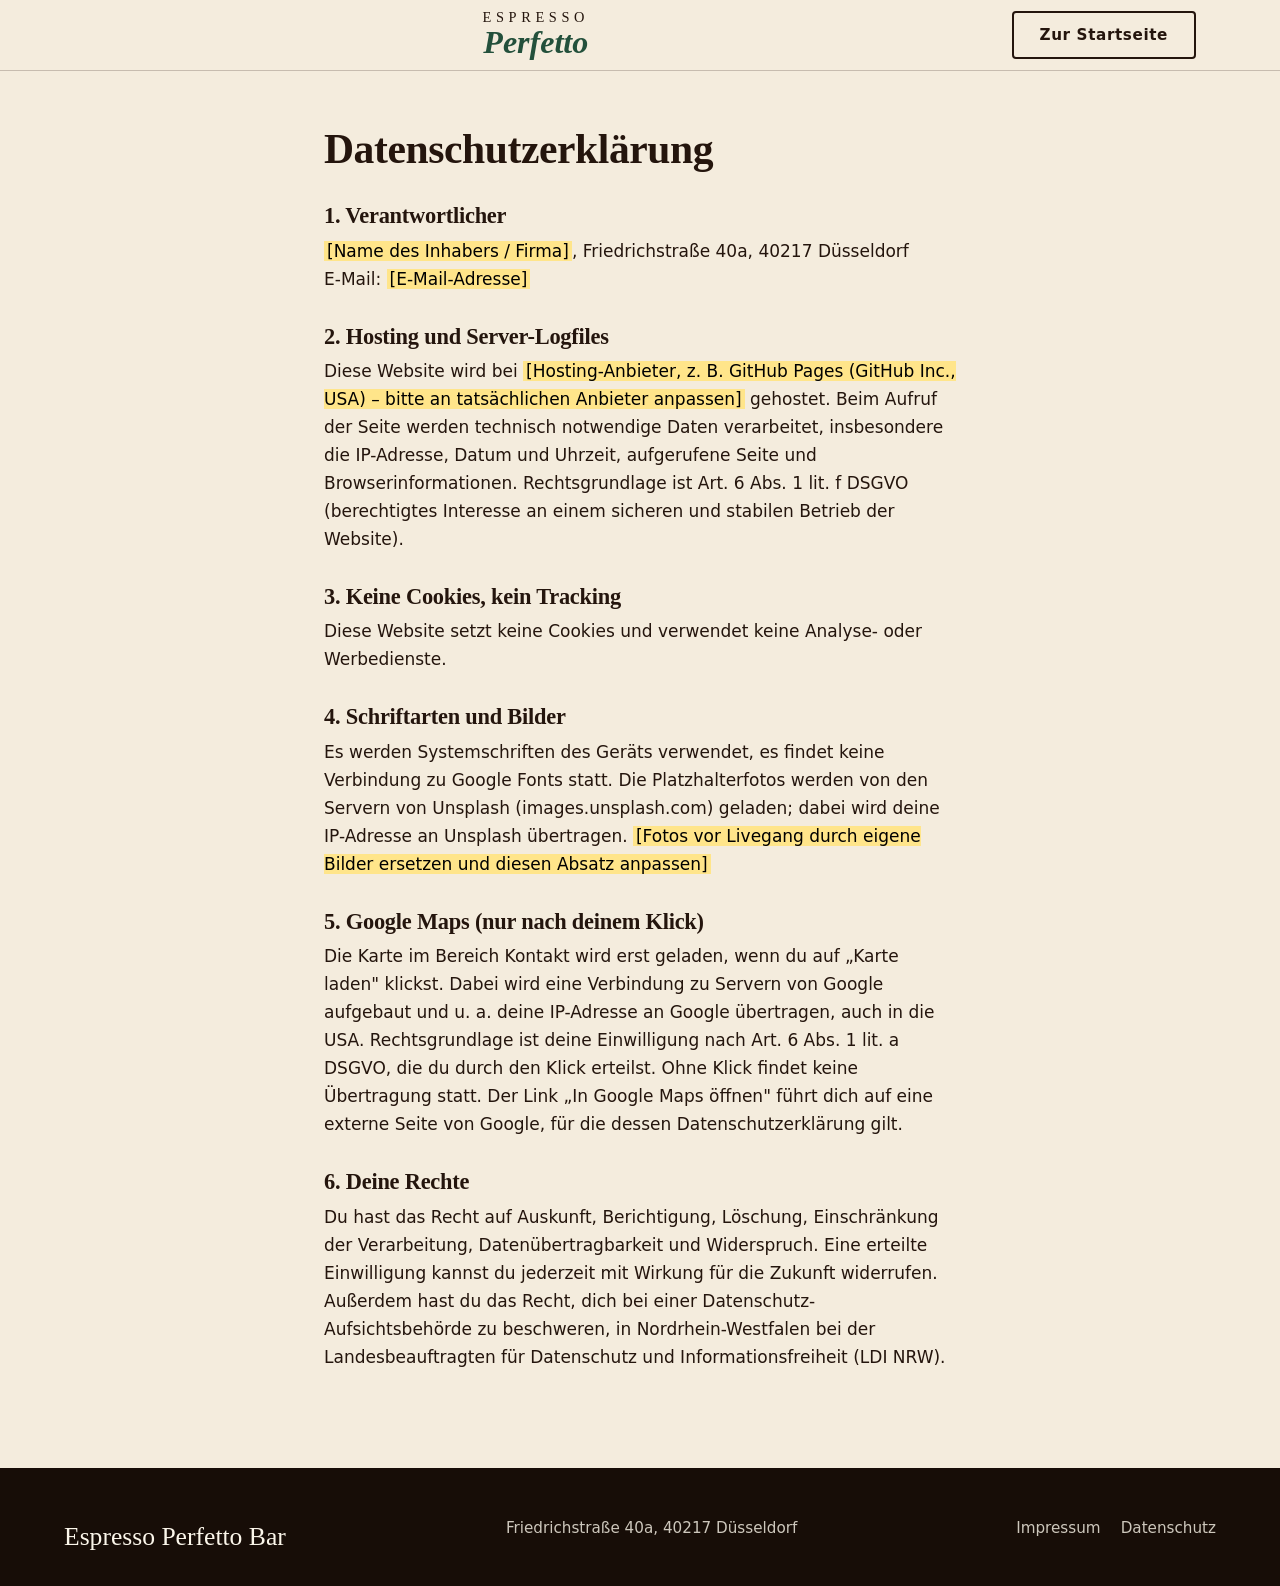
==== datenschutz.html @ a8a863ef "Cache-Busting für CSS und JS Co-Authored-By: Claude Sonnet 5.5 <noreply@anthropic.com> Claude-Sessio" ====
<!DOCTYPE html>
<html lang="de">
<head>
  <meta charset="utf-8">
  <meta name="viewport" content="width=device-width, initial-scale=1.0">
  <title>Datenschutz – Espresso Perfetto Bar</title>
  <meta name="robots" content="noindex">
  <link rel="stylesheet" href="style.css?v=2">
</head>
<body class="legal-page">
  <header class="nav nav--simple"><div class="nav__bar"><a class="logo" href="index.html"><span>Espresso</span><b>Perfetto</b></a><a class="btn btn--line" href="index.html">Zur Startseite</a></div></header>
  <main class="legal">
    <!-- ACHTUNG: Vorlage für eine statische Seite ohne Cookies/Tracking. Platzhalter in <mark> ausfüllen und vor Livegang rechtlich prüfen lassen (z. B. Generator von eRecht24 oder Anwalt). -->
    <h1>Datenschutzerklärung</h1>
    <h2>1. Verantwortlicher</h2>
    <p><mark>[Name des Inhabers / Firma]</mark>, Friedrichstraße 40a, 40217 Düsseldorf<br>
    E-Mail: <mark>[E-Mail-Adresse]</mark></p>
    <h2>2. Hosting und Server-Logfiles</h2>
    <p>Diese Website wird bei <mark>[Hosting-Anbieter, z. B. GitHub Pages (GitHub Inc., USA) – bitte an tatsächlichen Anbieter anpassen]</mark> gehostet. Beim Aufruf der Seite werden technisch notwendige Daten verarbeitet, insbesondere die IP-Adresse, Datum und Uhrzeit, aufgerufene Seite und Browserinformationen. Rechtsgrundlage ist Art. 6 Abs. 1 lit. f DSGVO (berechtigtes Interesse an einem sicheren und stabilen Betrieb der Website).</p>
    <h2>3. Keine Cookies, kein Tracking</h2>
    <p>Diese Website setzt keine Cookies und verwendet keine Analyse- oder Werbedienste.</p>
    <h2>4. Schriftarten und Bilder</h2>
    <p>Es werden Systemschriften des Geräts verwendet, es findet keine Verbindung zu Google Fonts statt. Die Platzhalterfotos werden von den Servern von Unsplash (images.unsplash.com) geladen; dabei wird deine IP-Adresse an Unsplash übertragen. <mark>[Fotos vor Livegang durch eigene Bilder ersetzen und diesen Absatz anpassen]</mark></p>
    <h2>5. Google Maps (nur nach deinem Klick)</h2>
    <p>Die Karte im Bereich Kontakt wird erst geladen, wenn du auf „Karte laden" klickst. Dabei wird eine Verbindung zu Servern von Google aufgebaut und u. a. deine IP-Adresse an Google übertragen, auch in die USA. Rechtsgrundlage ist deine Einwilligung nach Art. 6 Abs. 1 lit. a DSGVO, die du durch den Klick erteilst. Ohne Klick findet keine Übertragung statt. Der Link „In Google Maps öffnen" führt dich auf eine externe Seite von Google, für die dessen Datenschutzerklärung gilt.</p>
    <h2>6. Deine Rechte</h2>
    <p>Du hast das Recht auf Auskunft, Berichtigung, Löschung, Einschränkung der Verarbeitung, Datenübertragbarkeit und Widerspruch. Eine erteilte Einwilligung kannst du jederzeit mit Wirkung für die Zukunft widerrufen. Außerdem hast du das Recht, dich bei einer Datenschutz-Aufsichtsbehörde zu beschweren, in Nordrhein-Westfalen bei der Landesbeauftragten für Datenschutz und Informationsfreiheit (LDI NRW).</p>
  </main>
  <footer class="footer"><div class="footer__in"><p class="footer__logo">Espresso Perfetto Bar</p><p>Friedrichstraße 40a, 40217 Düsseldorf</p><nav aria-label="Rechtliches"><a href="impressum.html">Impressum</a><a href="datenschutz.html">Datenschutz</a></nav></div></footer>
</body>
</html>
---- style.css ----
/* Espresso Perfetto Bar – Editorial-Stil: Papier, Serifen, Italien-Dreiklang */
:root {
  --paper: #f4ecdd;
  --paper-2: #eadcc2;
  --ink: #24150d;
  --ink-soft: #5a4636;
  --green: #23503b;
  --red: #c23b22;
  --cream: #fbf6ea;
  --line: rgba(36, 21, 13, .22);
  --serif: "Iowan Old Style", "Palatino Linotype", Palatino, "Book Antiqua", Georgia, serif;
  --sans: "Avenir Next", "Segoe UI", system-ui, -apple-system, Roboto, sans-serif;
  --gut: clamp(20px, 5vw, 72px);
  --max: 1240px;
}
*, *::before, *::after { box-sizing: border-box; }
html { scroll-behavior: smooth; scroll-padding-top: 96px; }
body { margin: 0; background: var(--paper); color: var(--ink); font-family: var(--sans); font-size: 1.0625rem; line-height: 1.65; -webkit-font-smoothing: antialiased; }
img { display: block; max-width: 100%; height: auto; }
a { color: inherit; }
h1, h2, h3 { font-family: var(--serif); font-weight: 600; line-height: 1.08; margin: 0; letter-spacing: -.01em; }
p { margin: 0 0 1em; }
ul { margin: 0; padding: 0; list-style: none; }
:focus-visible { outline: 3px solid var(--red); outline-offset: 3px; }
.skip { position: absolute; left: -999px; top: 0; background: var(--ink); color: #fff; padding: 10px 16px; z-index: 100; }
.skip:focus { left: 0; }

.probe { background: var(--ink); color: var(--paper); font-size: .8rem; padding: 6px var(--gut); }
.flag { display: flex; height: 6px; }
.flag i { flex: 1; background: var(--green); }
.flag i:nth-child(2) { background: var(--cream); }
.flag i:nth-child(3) { background: var(--red); }

.kicker { font-family: var(--sans); font-size: .78rem; letter-spacing: .2em; text-transform: uppercase; font-weight: 700; color: var(--red); margin: 0 0 18px; }

/* Navigation: Logo in der Mitte */
.nav { position: sticky; top: 0; z-index: 50; background: var(--paper); border-bottom: 1px solid var(--line); }
.nav__bar { max-width: var(--max); margin: 0 auto; padding: 10px var(--gut); display: grid; grid-template-columns: 1fr auto 1fr; align-items: center; gap: 24px; }
.nav__side { display: flex; gap: 28px; font-size: .95rem; font-weight: 600; }
.nav__side--r { justify-content: flex-end; }
.nav__side a { text-decoration: none; padding: 6px 0; border-bottom: 2px solid transparent; }
.nav__side a:hover { border-color: var(--red); }
.logo { text-decoration: none; display: grid; justify-items: center; line-height: 1; font-family: var(--serif); }
.logo span { font-size: .9rem; letter-spacing: .32em; text-transform: uppercase; }
.logo b { font-size: 2rem; font-style: italic; font-weight: 600; color: var(--green); margin: 2px 0; }
.logo small { font-family: var(--sans); font-size: .62rem; letter-spacing: .3em; text-transform: uppercase; color: var(--ink-soft); }
.nav__toggle { display: none; background: none; border: 0; width: 44px; height: 44px; padding: 0; justify-self: end; cursor: pointer; }
.nav__toggle span { display: block; width: 24px; height: 2px; background: var(--ink); margin: 6px auto; transition: transform .25s; }
.nav__toggle[aria-expanded="true"] span:first-child { transform: translateY(4px) rotate(45deg); }
.nav__toggle[aria-expanded="true"] span:last-child { transform: translateY(-4px) rotate(-45deg); }
.drawer { display: none; }

/* Hero: geteilt */
.hero { display: grid; grid-template-columns: 1.05fr 1fr; min-height: min(86vh, 820px); }
.hero__copy { padding: clamp(40px, 7vw, 96px) var(--gut); align-self: center; max-width: 720px; justify-self: end; }
.hero h1 { font-size: clamp(3.2rem, 8vw, 6.6rem); margin-bottom: 28px; }
.hero h1 em { color: var(--red); font-weight: 500; }
.hero__lead { font-size: 1.2rem; max-width: 34em; color: var(--ink-soft); }
.hero__row { display: flex; flex-wrap: wrap; gap: 14px 28px; align-items: center; margin: 28px 0; }
.rating { margin: 0; font-size: .95rem; color: var(--ink-soft); }
.rating b { font-family: var(--serif); font-size: 1.5rem; color: var(--ink); margin-right: 4px; }
.hero__cta { display: flex; flex-wrap: wrap; gap: 12px; }
.hero__photo { margin: 0; position: relative; background: var(--ink); min-height: 420px; }
.hero__photo img { position: absolute; inset: 0; width: 100%; height: 100%; object-fit: cover; }
.hero__photo::after { content: ""; position: absolute; inset: 18px; border: 1px solid rgba(251, 246, 234, .55); pointer-events: none; }
.hero__photo figcaption { position: absolute; left: 34px; bottom: 30px; z-index: 1; color: var(--cream); font-family: var(--serif); font-style: italic; font-size: 1.05rem; text-shadow: 0 1px 8px rgba(0, 0, 0, .6); }

.status { display: inline-flex; align-items: center; gap: 10px; padding: 8px 16px; border: 1px solid var(--line); border-radius: 999px; font-size: .9rem; font-weight: 600; background: var(--cream); }
.status__dot { width: 10px; height: 10px; border-radius: 50%; background: #999; flex: none; }
.status.is-open .status__dot { background: #2f9e5f; box-shadow: 0 0 0 4px rgba(47, 158, 95, .22); }
.status.is-closed .status__dot { background: var(--red); }
.status--dark { background: transparent; border-color: rgba(251, 246, 234, .35); color: var(--cream); }

.btn { display: inline-flex; align-items: center; justify-content: center; min-height: 48px; padding: 0 26px; border-radius: 4px; font: 700 .95rem var(--sans); letter-spacing: .04em; text-decoration: none; border: 2px solid transparent; cursor: pointer; transition: transform .15s, background .2s, color .2s; }
.btn:hover { transform: translateY(-2px); }
.btn--solid { background: var(--green); color: var(--cream); }
.btn--solid:hover { background: var(--ink); }
.btn--line { border-color: var(--ink); color: var(--ink); }
.btn--line:hover { background: var(--ink); color: var(--cream); }
.btn--line-light { border-color: rgba(251, 246, 234, .6); color: var(--cream); }
.btn--paper { background: var(--cream); color: var(--ink); }
.btn--paper:hover { background: #fff; }

/* Laufband */
.ticker { background: var(--red); color: var(--cream); overflow: hidden; border-block: 3px solid var(--ink); }
.ticker__track { display: flex; width: max-content; animation: tick 40s linear infinite; }
.ticker span { font-family: var(--serif); font-style: italic; font-size: 1.4rem; padding: 12px 0; white-space: nowrap; }
.ticker span::after { content: "✦"; font-style: normal; margin: 0 28px; opacity: .7; }
@keyframes tick { to { transform: translateX(-50%); } }

/* Die Bar */
.about { display: grid; grid-template-columns: 1fr 1fr; gap: clamp(32px, 6vw, 96px); max-width: var(--max); margin: 0 auto; padding: clamp(64px, 10vw, 140px) var(--gut); align-items: center; }
.about h2 { font-size: clamp(2.2rem, 4.4vw, 3.6rem); margin-bottom: 28px; }
.dropcap::first-letter { font-family: var(--serif); float: left; font-size: 4.6rem; line-height: .8; padding: 8px 12px 0 0; color: var(--green); font-weight: 600; }
.facts { display: flex; flex-wrap: wrap; gap: 12px 32px; margin-top: 32px; padding-top: 22px; border-top: 1px solid var(--line); font-size: .9rem; color: var(--ink-soft); }
.facts b { font-family: var(--serif); font-size: 1.5rem; color: var(--ink); display: block; line-height: 1.2; }
.about__pics { position: relative; padding-bottom: 18%; }
.about__a { width: 78%; aspect-ratio: 4 / 5; object-fit: cover; margin-left: auto; }
.about__b { position: absolute; left: 0; bottom: 0; width: 48%; aspect-ratio: 1; object-fit: cover; border: 10px solid var(--paper); }

/* Karte */
.menu { background: var(--paper-2); padding: clamp(64px, 9vw, 120px) var(--gut); }
.menu__head { max-width: var(--max); margin: 0 auto 40px; }
.menu__head h2 { font-size: clamp(2.2rem, 4.4vw, 3.6rem); margin-bottom: 14px; }
.menu__head p:last-child { color: var(--ink-soft); max-width: 40em; }
.card { max-width: var(--max); margin: 0 auto; display: grid; grid-template-columns: repeat(3, 1fr); background: var(--cream); border: 1px solid var(--ink); outline: 1px solid var(--ink); outline-offset: -8px; }
.card__col { padding: 44px 40px; }
.card__col + .card__col { border-left: 1px dashed var(--line); }
.card h3 { margin-bottom: 22px; }
.card h3 span { display: block; font-size: 1.9rem; font-style: italic; color: var(--green); }
.card h3 small { font: 700 .72rem var(--sans); letter-spacing: .2em; text-transform: uppercase; color: var(--ink-soft); }
.card li { padding: 11px 0; border-bottom: 1px dotted var(--line); font-size: 1.05rem; }
.card li:last-child { border-bottom: 0; }
.menu__note { max-width: var(--max); margin: 18px auto 0; font-size: .85rem; color: var(--ink-soft); }
.menu__band { max-width: var(--max); margin: 40px auto 0; display: grid; grid-template-columns: 1fr 1fr; gap: 16px; }
.menu__band img { width: 100%; aspect-ratio: 3 / 2; object-fit: cover; }

/* Bildstreifen */
.strip { padding: clamp(64px, 9vw, 120px) 0; overflow: hidden; }
.strip__head { max-width: var(--max); margin: 0 auto; padding: 0 var(--gut) 32px; }
.strip__head h2 { font-size: clamp(2.2rem, 4.4vw, 3.6rem); }
.strip__track { display: flex; gap: 16px; overflow-x: auto; scroll-snap-type: x mandatory; padding: 0 var(--gut) 20px; scrollbar-color: var(--green) transparent; }
.strip__item { flex: 0 0 min(72vw, 340px); scroll-snap-align: start; }
.strip__item:nth-child(even) { margin-top: 44px; }
.strip__item button { display: block; padding: 0; border: 0; background: none; cursor: zoom-in; width: 100%; }
.strip__item img { width: 100%; aspect-ratio: 4 / 5; object-fit: cover; transition: transform .4s; }
.strip__item button:hover img { transform: scale(1.03); }
.strip__item button { overflow: hidden; }

/* Bewertung */
.score { background: var(--green); color: var(--cream); display: grid; grid-template-columns: auto 1fr; gap: clamp(32px, 7vw, 110px); align-items: center; padding: clamp(56px, 8vw, 100px) var(--gut); }
.score__num { justify-self: end; }
.score__num span { display: block; font-family: var(--serif); font-size: clamp(6rem, 17vw, 13rem); line-height: .85; font-style: italic; }
.score__num small { letter-spacing: .2em; text-transform: uppercase; font-size: .75rem; }
.score__text { max-width: 36em; }
.score h2 { font-size: clamp(1.8rem, 3.4vw, 2.6rem); margin-bottom: 16px; }
.score p { opacity: .9; }

/* Gut zu wissen */
.know { max-width: var(--max); margin: 0 auto; padding: clamp(64px, 9vw, 120px) var(--gut); display: grid; grid-template-columns: .8fr 1.4fr; gap: clamp(32px, 6vw, 96px); }
.know h2 { font-size: clamp(2.2rem, 4.4vw, 3.6rem); align-self: start; position: sticky; top: 120px; }
.know__list > div { display: grid; grid-template-columns: 9.5em 1fr; gap: 24px; padding: 22px 0; border-top: 1px solid var(--ink); }
.know__list > div:last-child { border-bottom: 1px solid var(--ink); }
.know dt { font-family: var(--serif); font-size: 1.4rem; font-style: italic; color: var(--green); }
.know dd { margin: 0; }

/* Besuch */
.visit { background: var(--ink); color: var(--cream); display: grid; grid-template-columns: 1fr 1.1fr; }
.visit__info { padding: clamp(48px, 8vw, 110px) var(--gut); display: grid; justify-items: start; gap: 22px; align-content: center; }
.visit h2 { font-size: clamp(2.2rem, 4.4vw, 3.6rem); }
.visit__addr { font-size: 1.25rem; margin: 0; }
.hours { width: 100%; max-width: 420px; border-collapse: collapse; }
.hours caption { text-align: left; font: 700 .72rem var(--sans); letter-spacing: .2em; text-transform: uppercase; color: rgba(251, 246, 234, .6); padding-bottom: 8px; }
.hours th, .hours td { padding: 9px 0; border-top: 1px solid rgba(251, 246, 234, .2); text-align: left; font-weight: 400; }
.hours td { text-align: right; font-variant-numeric: tabular-nums; }
.hours tr.is-today th, .hours tr.is-today td { color: #f2b37c; font-weight: 700; }
.map { min-height: 440px; background: #1a0f09; display: grid; }
.map iframe { width: 100%; height: 100%; min-height: 440px; border: 0; }
.map__consent { align-self: center; padding: clamp(28px, 6vw, 80px); max-width: 520px; }
.map__title { font-family: var(--serif); font-size: 1.8rem; margin-bottom: 10px; }
.map__consent p { opacity: .85; }
.map__consent a { color: #f2b37c; }
.map__actions { display: flex; flex-wrap: wrap; gap: 12px; margin-top: 18px; }
.map__actions .btn--solid { background: var(--red); }

.footer { background: #170d07; color: rgba(251, 246, 234, .8); padding: 48px var(--gut) 28px; font-size: .95rem; }
.footer__in { max-width: var(--max); margin: 0 auto; display: grid; grid-template-columns: 1.2fr 1.4fr auto; gap: 32px; align-items: start; }
.footer__logo { font-family: var(--serif); font-size: 1.6rem; color: var(--cream); margin: 0; }
.footer__logo b { font-style: italic; color: #f2b37c; }
.footer p { margin: 0; }
.footer nav { display: flex; gap: 20px; }
.footer a { text-decoration: none; }
.footer a:hover { text-decoration: underline; }
.footer__note { max-width: var(--max); margin: 32px auto 0 !important; font-size: .78rem; opacity: .6; }

/* Lightbox */
.lightbox { position: fixed; inset: 0; z-index: 200; background: rgba(23, 13, 7, .94); display: grid; place-items: center; padding: 56px 16px 16px; }
.lightbox[hidden] { display: none; }
.lightbox img { max-height: 100%; max-width: 100%; object-fit: contain; }
.lightbox__close { position: absolute; top: 12px; right: 16px; background: none; border: 1px solid rgba(251, 246, 234, .5); color: var(--cream); padding: 8px 16px; cursor: pointer; font: 600 .9rem var(--sans); }

/* Eingang */
.reveal { opacity: 0; transform: translateY(22px); transition: opacity .7s ease, transform .7s ease; }
.reveal.in { opacity: 1; transform: none; }

/* Legal */
.legal { max-width: 760px; margin: 0 auto; padding: 56px var(--gut) 80px; }
.legal h1 { font-size: 2.6rem; margin-bottom: 24px; }
.legal h2 { font-size: 1.4rem; margin: 32px 0 8px; }
.legal mark { background: #ffe58a; padding: 0 3px; }
.nav--simple .nav__bar { grid-template-columns: 1fr auto; }

@media (max-width: 960px) {
  .nav__side { display: none; }
  .nav__bar { grid-template-columns: 44px 1fr 44px; }
  .logo { grid-column: 2; }
  .nav__toggle { display: block; grid-column: 3; }
  .drawer.is-open { display: grid; padding: 8px var(--gut) 24px; border-top: 1px solid var(--line); }
  .drawer a { padding: 14px 0; border-bottom: 1px solid var(--line); text-decoration: none; font-family: var(--serif); font-size: 1.4rem; }
  .hero { grid-template-columns: 1fr; }
  .hero__copy { justify-self: stretch; max-width: none; }
  .hero__photo { min-height: 380px; order: -1; }
  .about { grid-template-columns: 1fr; }
  .card { grid-template-columns: 1fr; }
  .card__col + .card__col { border-left: 0; border-top: 1px dashed var(--line); }
  .score { grid-template-columns: 1fr; }
  .score__num { justify-self: start; }
  .know { grid-template-columns: 1fr; }
  .know h2 { position: static; }
  .visit { grid-template-columns: 1fr; }
  .footer__in { grid-template-columns: 1fr; }
}
@media (max-width: 560px) {
  .know__list > div { grid-template-columns: 1fr; gap: 4px; }
  .menu__band { grid-template-columns: 1fr; }
  .card__col { padding: 32px 26px; }
}
@media (prefers-reduced-motion: reduce) {
  html { scroll-behavior: auto; }
  .ticker__track { animation: none; }
  .reveal { opacity: 1; transform: none; transition: none; }
}
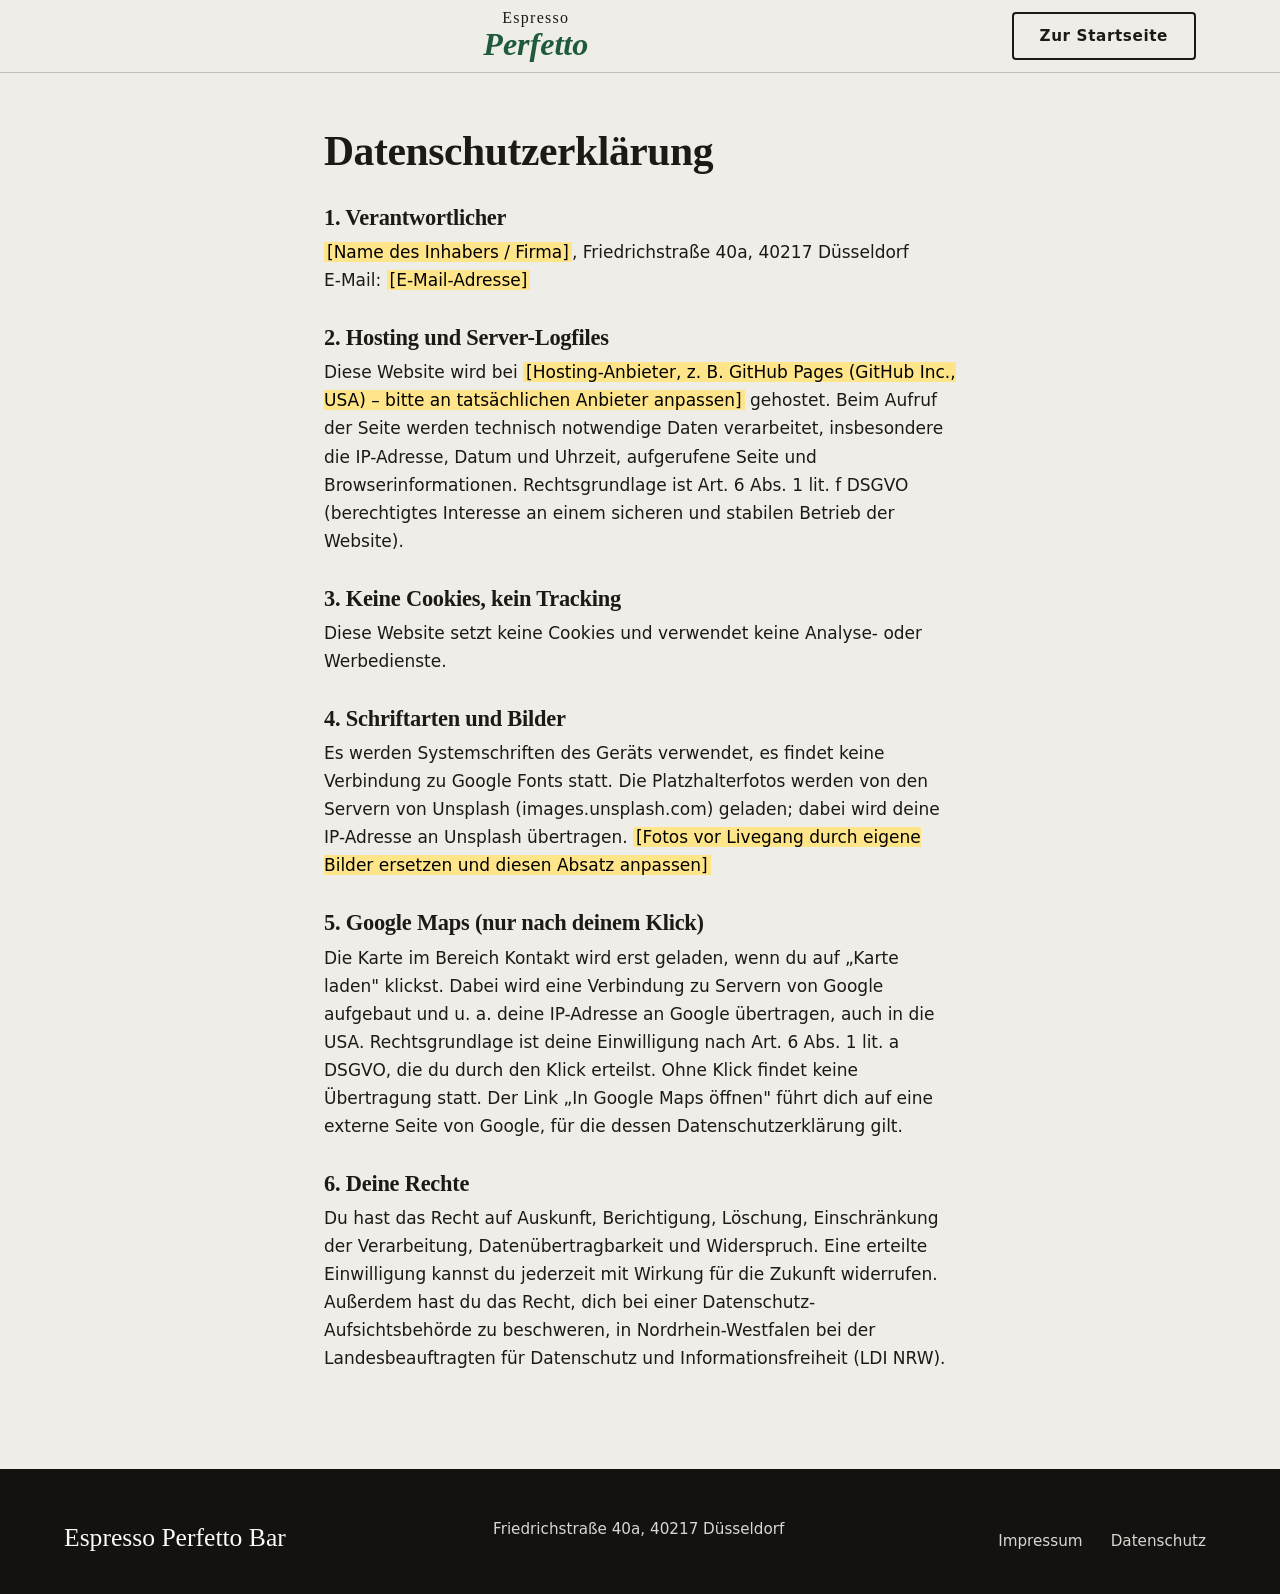
==== commit df1ac1f4: "Überarbeitung nach Design- und Barrierefreiheits-Review Co-Authored-By: Claude Sonnet 5.5 <noreply@a" ====
--- a/datenschutz.html
+++ b/datenschutz.html
@@ -5,7 +5,7 @@
   <meta name="viewport" content="width=device-width, initial-scale=1.0">
   <title>Datenschutz – Espresso Perfetto Bar</title>
   <meta name="robots" content="noindex">
-  <link rel="stylesheet" href="style.css?v=2">
+  <link rel="stylesheet" href="style.css?v=4">
 </head>
 <body class="legal-page">
   <header class="nav nav--simple"><div class="nav__bar"><a class="logo" href="index.html"><span>Espresso</span><b>Perfetto</b></a><a class="btn btn--line" href="index.html">Zur Startseite</a></div></header>
--- a/style.css
+++ b/style.css
@@ -1,12 +1,12 @@
 /* Espresso Perfetto Bar – Editorial-Stil: Papier, Serifen, Italien-Dreiklang */
 :root {
-  --paper: #f4ecdd;
-  --paper-2: #eadcc2;
-  --ink: #24150d;
-  --ink-soft: #5a4636;
-  --green: #23503b;
-  --red: #c23b22;
-  --cream: #fbf6ea;
+  --paper: #eeede8;
+  --paper-2: #e1dfd6;
+  --ink: #1d1a16;
+  --ink-soft: #4f463d;
+  --green: #1f5a3d;
+  --red: #b8321d;
+  --cream: #fafaf7;
   --line: rgba(36, 21, 13, .22);
   --serif: "Iowan Old Style", "Palatino Linotype", Palatino, "Book Antiqua", Georgia, serif;
   --sans: "Avenir Next", "Segoe UI", system-ui, -apple-system, Roboto, sans-serif;
@@ -25,25 +25,25 @@
 .skip { position: absolute; left: -999px; top: 0; background: var(--ink); color: #fff; padding: 10px 16px; z-index: 100; }
 .skip:focus { left: 0; }
 
-.probe { background: var(--ink); color: var(--paper); font-size: .8rem; padding: 6px var(--gut); }
+.probe { background: var(--ink); color: var(--paper); font-size: .85rem; padding: 6px var(--gut); }
 .flag { display: flex; height: 6px; }
 .flag i { flex: 1; background: var(--green); }
 .flag i:nth-child(2) { background: var(--cream); }
 .flag i:nth-child(3) { background: var(--red); }
 
-.kicker { font-family: var(--sans); font-size: .78rem; letter-spacing: .2em; text-transform: uppercase; font-weight: 700; color: var(--red); margin: 0 0 18px; }
+.kicker { font-family: var(--sans); font-size: 1rem; font-weight: 600; color: var(--green); margin: 0 0 14px; }
 
 /* Navigation: Logo in der Mitte */
 .nav { position: sticky; top: 0; z-index: 50; background: var(--paper); border-bottom: 1px solid var(--line); }
 .nav__bar { max-width: var(--max); margin: 0 auto; padding: 10px var(--gut); display: grid; grid-template-columns: 1fr auto 1fr; align-items: center; gap: 24px; }
 .nav__side { display: flex; gap: 28px; font-size: .95rem; font-weight: 600; }
 .nav__side--r { justify-content: flex-end; }
-.nav__side a { text-decoration: none; padding: 6px 0; border-bottom: 2px solid transparent; }
+.nav__side a { text-decoration: none; padding: 12px 0; min-height: 44px; border-bottom: 2px solid transparent; }
 .nav__side a:hover { border-color: var(--red); }
 .logo { text-decoration: none; display: grid; justify-items: center; line-height: 1; font-family: var(--serif); }
-.logo span { font-size: .9rem; letter-spacing: .32em; text-transform: uppercase; }
+.logo span { font-size: 1rem; letter-spacing: .08em; }
 .logo b { font-size: 2rem; font-style: italic; font-weight: 600; color: var(--green); margin: 2px 0; }
-.logo small { font-family: var(--sans); font-size: .62rem; letter-spacing: .3em; text-transform: uppercase; color: var(--ink-soft); }
+.logo small { font-family: var(--sans); font-size: .75rem; color: var(--ink-soft); }
 .nav__toggle { display: none; background: none; border: 0; width: 44px; height: 44px; padding: 0; justify-self: end; cursor: pointer; }
 .nav__toggle span { display: block; width: 24px; height: 2px; background: var(--ink); margin: 6px auto; transition: transform .25s; }
 .nav__toggle[aria-expanded="true"] span:first-child { transform: translateY(4px) rotate(45deg); }
@@ -54,7 +54,6 @@
 .hero { display: grid; grid-template-columns: 1.05fr 1fr; min-height: min(86vh, 820px); }
 .hero__copy { padding: clamp(40px, 7vw, 96px) var(--gut); align-self: center; max-width: 720px; justify-self: end; }
 .hero h1 { font-size: clamp(3.2rem, 8vw, 6.6rem); margin-bottom: 28px; }
-.hero h1 em { color: var(--red); font-weight: 500; }
 .hero__lead { font-size: 1.2rem; max-width: 34em; color: var(--ink-soft); }
 .hero__row { display: flex; flex-wrap: wrap; gap: 14px 28px; align-items: center; margin: 28px 0; }
 .rating { margin: 0; font-size: .95rem; color: var(--ink-soft); }
@@ -85,13 +84,12 @@
 .ticker { background: var(--red); color: var(--cream); overflow: hidden; border-block: 3px solid var(--ink); }
 .ticker__track { display: flex; width: max-content; animation: tick 40s linear infinite; }
 .ticker span { font-family: var(--serif); font-style: italic; font-size: 1.4rem; padding: 12px 0; white-space: nowrap; }
-.ticker span::after { content: "✦"; font-style: normal; margin: 0 28px; opacity: .7; }
+.ticker span::after { content: ""; display: inline-block; width: 40px; height: 1px; background: currentColor; opacity: .6; margin: 0 28px; vertical-align: middle; }
 @keyframes tick { to { transform: translateX(-50%); } }
 
 /* Die Bar */
 .about { display: grid; grid-template-columns: 1fr 1fr; gap: clamp(32px, 6vw, 96px); max-width: var(--max); margin: 0 auto; padding: clamp(64px, 10vw, 140px) var(--gut); align-items: center; }
 .about h2 { font-size: clamp(2.2rem, 4.4vw, 3.6rem); margin-bottom: 28px; }
-.dropcap::first-letter { font-family: var(--serif); float: left; font-size: 4.6rem; line-height: .8; padding: 8px 12px 0 0; color: var(--green); font-weight: 600; }
 .facts { display: flex; flex-wrap: wrap; gap: 12px 32px; margin-top: 32px; padding-top: 22px; border-top: 1px solid var(--line); font-size: .9rem; color: var(--ink-soft); }
 .facts b { font-family: var(--serif); font-size: 1.5rem; color: var(--ink); display: block; line-height: 1.2; }
 .about__pics { position: relative; padding-bottom: 18%; }
@@ -108,7 +106,7 @@
 .card__col + .card__col { border-left: 1px dashed var(--line); }
 .card h3 { margin-bottom: 22px; }
 .card h3 span { display: block; font-size: 1.9rem; font-style: italic; color: var(--green); }
-.card h3 small { font: 700 .72rem var(--sans); letter-spacing: .2em; text-transform: uppercase; color: var(--ink-soft); }
+.card h3 small { font: 600 .95rem var(--sans); color: var(--ink-soft); }
 .card li { padding: 11px 0; border-bottom: 1px dotted var(--line); font-size: 1.05rem; }
 .card li:last-child { border-bottom: 0; }
 .menu__note { max-width: var(--max); margin: 18px auto 0; font-size: .85rem; color: var(--ink-soft); }
@@ -131,7 +129,7 @@
 .score { background: var(--green); color: var(--cream); display: grid; grid-template-columns: auto 1fr; gap: clamp(32px, 7vw, 110px); align-items: center; padding: clamp(56px, 8vw, 100px) var(--gut); }
 .score__num { justify-self: end; }
 .score__num span { display: block; font-family: var(--serif); font-size: clamp(6rem, 17vw, 13rem); line-height: .85; font-style: italic; }
-.score__num small { letter-spacing: .2em; text-transform: uppercase; font-size: .75rem; }
+.score__num small { font-size: 1rem; }
 .score__text { max-width: 36em; }
 .score h2 { font-size: clamp(1.8rem, 3.4vw, 2.6rem); margin-bottom: 16px; }
 .score p { opacity: .9; }
@@ -150,7 +148,7 @@
 .visit h2 { font-size: clamp(2.2rem, 4.4vw, 3.6rem); }
 .visit__addr { font-size: 1.25rem; margin: 0; }
 .hours { width: 100%; max-width: 420px; border-collapse: collapse; }
-.hours caption { text-align: left; font: 700 .72rem var(--sans); letter-spacing: .2em; text-transform: uppercase; color: rgba(251, 246, 234, .6); padding-bottom: 8px; }
+.hours caption { text-align: left; font: 600 .95rem var(--sans); color: rgba(250, 250, 247, .8); padding-bottom: 8px; }
 .hours th, .hours td { padding: 9px 0; border-top: 1px solid rgba(251, 246, 234, .2); text-align: left; font-weight: 400; }
 .hours td { text-align: right; font-variant-numeric: tabular-nums; }
 .hours tr.is-today th, .hours tr.is-today td { color: #f2b37c; font-weight: 700; }
@@ -163,15 +161,16 @@
 .map__actions { display: flex; flex-wrap: wrap; gap: 12px; margin-top: 18px; }
 .map__actions .btn--solid { background: var(--red); }
 
-.footer { background: #170d07; color: rgba(251, 246, 234, .8); padding: 48px var(--gut) 28px; font-size: .95rem; }
+.footer { background: #14110e; color: rgba(250, 250, 247, .85); padding: 48px var(--gut) 28px; font-size: .95rem; }
 .footer__in { max-width: var(--max); margin: 0 auto; display: grid; grid-template-columns: 1.2fr 1.4fr auto; gap: 32px; align-items: start; }
 .footer__logo { font-family: var(--serif); font-size: 1.6rem; color: var(--cream); margin: 0; }
 .footer__logo b { font-style: italic; color: #f2b37c; }
 .footer p { margin: 0; }
-.footer nav { display: flex; gap: 20px; }
+.footer nav { display: flex; gap: 8px; }
+.footer nav a { padding: 12px 10px; }
 .footer a { text-decoration: none; }
 .footer a:hover { text-decoration: underline; }
-.footer__note { max-width: var(--max); margin: 32px auto 0 !important; font-size: .78rem; opacity: .6; }
+.footer__note { max-width: var(--max); margin: 32px auto 0 !important; font-size: .85rem; color: rgba(250, 250, 247, .75); }
 
 /* Lightbox */
 .lightbox { position: fixed; inset: 0; z-index: 200; background: rgba(23, 13, 7, .94); display: grid; place-items: center; padding: 56px 16px 16px; }
@@ -179,9 +178,13 @@
 .lightbox img { max-height: 100%; max-width: 100%; object-fit: contain; }
 .lightbox__close { position: absolute; top: 12px; right: 16px; background: none; border: 1px solid rgba(251, 246, 234, .5); color: var(--cream); padding: 8px 16px; cursor: pointer; font: 600 .9rem var(--sans); }
 
-/* Eingang */
-.reveal { opacity: 0; transform: translateY(22px); transition: opacity .7s ease, transform .7s ease; }
-.reveal.in { opacity: 1; transform: none; }
+/* Einstieg: eine Bewegung beim Laden */
+@keyframes rise { from { opacity: 0; transform: translateY(18px); } to { opacity: 1; transform: none; } }
+.hero__copy > * { animation: rise .7s ease both; }
+.hero__copy > :nth-child(2) { animation-delay: .08s; }
+.hero__copy > :nth-child(3) { animation-delay: .16s; }
+.hero__copy > :nth-child(4) { animation-delay: .24s; }
+.hero__copy > :nth-child(5) { animation-delay: .32s; }
 
 /* Legal */
 .legal { max-width: 760px; margin: 0 auto; padding: 56px var(--gut) 80px; }
@@ -218,5 +221,5 @@
 @media (prefers-reduced-motion: reduce) {
   html { scroll-behavior: auto; }
   .ticker__track { animation: none; }
-  .reveal { opacity: 1; transform: none; transition: none; }
-}
+  .hero__copy > * { animation: none; }
+}
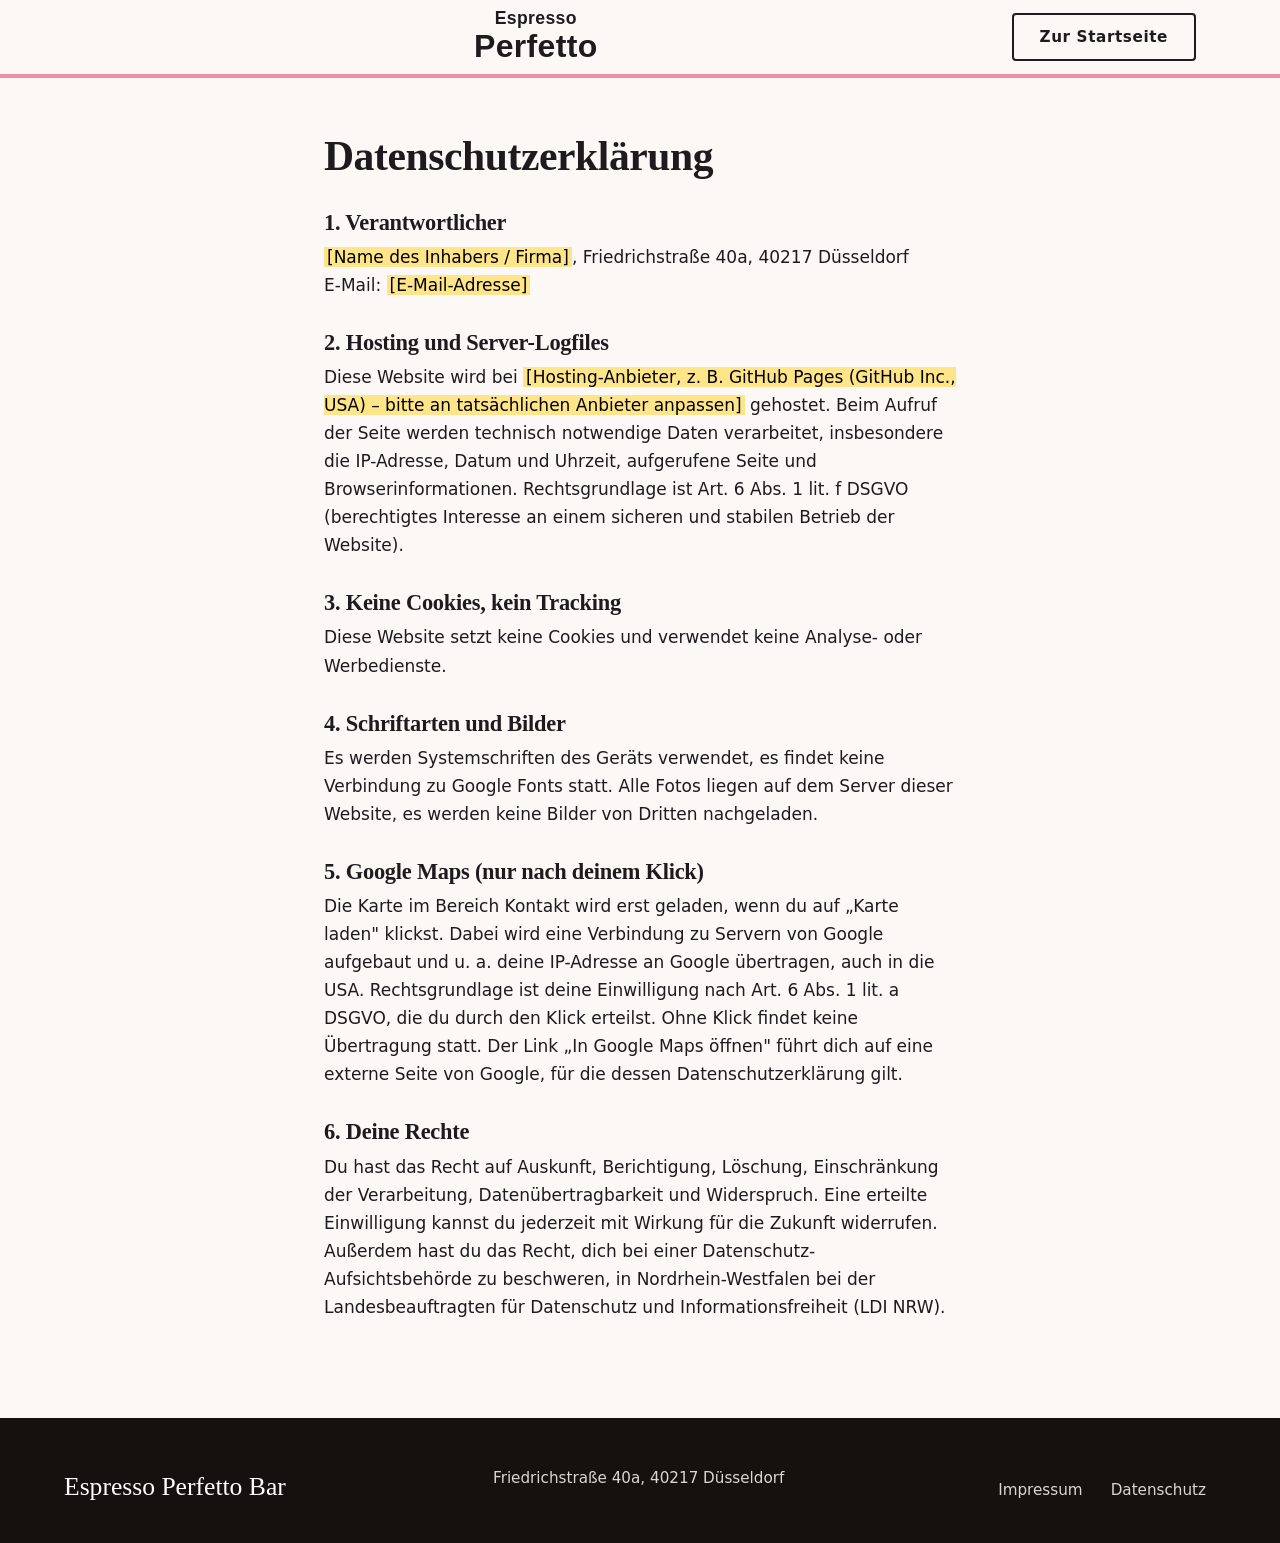
==== commit c01621a5: "Echte Fotos, Farbwelt nach der Bar, Karte mit Preisen von der Tafel Co-Authored-By: Claude Opus 5.5 " ====
--- a/datenschutz.html
+++ b/datenschutz.html
@@ -5,7 +5,7 @@
   <meta name="viewport" content="width=device-width, initial-scale=1.0">
   <title>Datenschutz – Espresso Perfetto Bar</title>
   <meta name="robots" content="noindex">
-  <link rel="stylesheet" href="style.css?v=4">
+  <link rel="stylesheet" href="style.css?v=9">
 </head>
 <body class="legal-page">
   <header class="nav nav--simple"><div class="nav__bar"><a class="logo" href="index.html"><span>Espresso</span><b>Perfetto</b></a><a class="btn btn--line" href="index.html">Zur Startseite</a></div></header>
@@ -20,7 +20,7 @@
     <h2>3. Keine Cookies, kein Tracking</h2>
     <p>Diese Website setzt keine Cookies und verwendet keine Analyse- oder Werbedienste.</p>
     <h2>4. Schriftarten und Bilder</h2>
-    <p>Es werden Systemschriften des Geräts verwendet, es findet keine Verbindung zu Google Fonts statt. Die Platzhalterfotos werden von den Servern von Unsplash (images.unsplash.com) geladen; dabei wird deine IP-Adresse an Unsplash übertragen. <mark>[Fotos vor Livegang durch eigene Bilder ersetzen und diesen Absatz anpassen]</mark></p>
+    <p>Es werden Systemschriften des Geräts verwendet, es findet keine Verbindung zu Google Fonts statt. Alle Fotos liegen auf dem Server dieser Website, es werden keine Bilder von Dritten nachgeladen.</p>
     <h2>5. Google Maps (nur nach deinem Klick)</h2>
     <p>Die Karte im Bereich Kontakt wird erst geladen, wenn du auf „Karte laden" klickst. Dabei wird eine Verbindung zu Servern von Google aufgebaut und u. a. deine IP-Adresse an Google übertragen, auch in die USA. Rechtsgrundlage ist deine Einwilligung nach Art. 6 Abs. 1 lit. a DSGVO, die du durch den Klick erteilst. Ohne Klick findet keine Übertragung statt. Der Link „In Google Maps öffnen" führt dich auf eine externe Seite von Google, für die dessen Datenschutzerklärung gilt.</p>
     <h2>6. Deine Rechte</h2>
--- a/style.css
+++ b/style.css
@@ -62,7 +62,7 @@
 .hero__photo { margin: 0; position: relative; background: var(--ink); min-height: 420px; }
 .hero__photo img { position: absolute; inset: 0; width: 100%; height: 100%; object-fit: cover; }
 .hero__photo::after { content: ""; position: absolute; inset: 18px; border: 1px solid rgba(251, 246, 234, .55); pointer-events: none; }
-.hero__photo figcaption { position: absolute; left: 34px; bottom: 30px; z-index: 1; color: var(--cream); font-family: var(--serif); font-style: italic; font-size: 1.05rem; text-shadow: 0 1px 8px rgba(0, 0, 0, .6); }
+.hero__photo figcaption { position: absolute; left: 34px; bottom: 30px; z-index: 1; color: var(--cream); font-family: var(--sans); font-size: .95rem; text-shadow: 0 1px 8px rgba(0, 0, 0, .6); }
 
 .status { display: inline-flex; align-items: center; gap: 10px; padding: 8px 16px; border: 1px solid var(--line); border-radius: 999px; font-size: .9rem; font-weight: 600; background: var(--cream); }
 .status__dot { width: 10px; height: 10px; border-radius: 50%; background: #999; flex: none; }
@@ -83,7 +83,7 @@
 /* Laufband */
 .ticker { background: var(--red); color: var(--cream); overflow: hidden; border-block: 3px solid var(--ink); }
 .ticker__track { display: flex; width: max-content; animation: tick 40s linear infinite; }
-.ticker span { font-family: var(--serif); font-style: italic; font-size: 1.4rem; padding: 12px 0; white-space: nowrap; }
+.ticker span { font-family: var(--serif); font-size: 1.4rem; padding: 12px 0; white-space: nowrap; }
 .ticker span::after { content: ""; display: inline-block; width: 40px; height: 1px; background: currentColor; opacity: .6; margin: 0 28px; vertical-align: middle; }
 @keyframes tick { to { transform: translateX(-50%); } }
 
@@ -105,7 +105,7 @@
 .card__col { padding: 44px 40px; }
 .card__col + .card__col { border-left: 1px dashed var(--line); }
 .card h3 { margin-bottom: 22px; }
-.card h3 span { display: block; font-size: 1.9rem; font-style: italic; color: var(--green); }
+.card h3 span { display: block; font-size: 1.9rem; color: var(--green); }
 .card h3 small { font: 600 .95rem var(--sans); color: var(--ink-soft); }
 .card li { padding: 11px 0; border-bottom: 1px dotted var(--line); font-size: 1.05rem; }
 .card li:last-child { border-bottom: 0; }
@@ -128,7 +128,7 @@
 /* Bewertung */
 .score { background: var(--green); color: var(--cream); display: grid; grid-template-columns: auto 1fr; gap: clamp(32px, 7vw, 110px); align-items: center; padding: clamp(56px, 8vw, 100px) var(--gut); }
 .score__num { justify-self: end; }
-.score__num span { display: block; font-family: var(--serif); font-size: clamp(6rem, 17vw, 13rem); line-height: .85; font-style: italic; }
+.score__num span { display: block; font-family: var(--serif); font-size: clamp(6rem, 17vw, 13rem); line-height: .85; }
 .score__num small { font-size: 1rem; }
 .score__text { max-width: 36em; }
 .score h2 { font-size: clamp(1.8rem, 3.4vw, 2.6rem); margin-bottom: 16px; }
@@ -139,7 +139,7 @@
 .know h2 { font-size: clamp(2.2rem, 4.4vw, 3.6rem); align-self: start; position: sticky; top: 120px; }
 .know__list > div { display: grid; grid-template-columns: 9.5em 1fr; gap: 24px; padding: 22px 0; border-top: 1px solid var(--ink); }
 .know__list > div:last-child { border-bottom: 1px solid var(--ink); }
-.know dt { font-family: var(--serif); font-size: 1.4rem; font-style: italic; color: var(--green); }
+.know dt { font-family: var(--serif); font-size: 1.4rem; color: var(--green); }
 .know dd { margin: 0; }
 
 /* Besuch */
@@ -223,3 +223,123 @@
   .ticker__track { animation: none; }
   .hero__copy > * { animation: none; }
 }
+
+/* Status ohne Farbpunkt */
+.status__dot { display: none; }
+.status { padding: 8px 18px; }
+
+/* Bild und Text im Wechsel */
+.split { display: grid; grid-template-columns: 1fr 1fr; min-height: 560px; }
+.split img { width: 100%; height: 100%; min-height: 360px; object-fit: cover; }
+.split__text { padding: clamp(40px, 7vw, 100px) var(--gut); align-self: center; max-width: 640px; }
+.split h2 { font-size: clamp(2rem, 4vw, 3.2rem); margin-bottom: 24px; }
+.split--rev img { order: 2; }
+.split--rev .split__text { justify-self: end; }
+.split--rev { background: var(--paper-2); }
+
+/* Kaffee-ABC */
+.guide { padding: clamp(64px, 9vw, 120px) var(--gut); }
+.guide__in { max-width: var(--max); margin: 0 auto; display: grid; grid-template-columns: .8fr 1.4fr; gap: clamp(32px, 6vw, 96px); }
+.guide h2 { font-size: clamp(2.2rem, 4.4vw, 3.6rem); margin-bottom: 18px; }
+.guide__head p { color: var(--ink-soft); }
+.guide__list > div { display: grid; grid-template-columns: 11em 1fr; gap: 24px; padding: 24px 0; border-top: 1px solid var(--ink); }
+.guide__list > div:last-child { border-bottom: 1px solid var(--ink); }
+.guide dt { font-family: var(--serif); font-size: 1.35rem; color: var(--green); }
+.guide dd { margin: 0; }
+
+.praise { display: flex; flex-wrap: wrap; gap: 8px 12px; margin: 0 0 24px; }
+.praise li { border: 1px solid rgba(250, 250, 247, .5); padding: 6px 14px; border-radius: 4px; }
+
+@media (max-width: 960px) {
+  .split { grid-template-columns: 1fr; }
+  .split--rev img { order: 0; }
+  .split__text, .split--rev .split__text { justify-self: stretch; max-width: none; }
+  .guide__in { grid-template-columns: 1fr; }
+}
+@media (max-width: 560px) {
+  .guide__list > div { grid-template-columns: 1fr; gap: 4px; }
+}
+
+/* Infoleiste oben mit Live-Status */
+.topbar { background: var(--ink); color: var(--cream); display: flex; justify-content: center; gap: 18px; flex-wrap: wrap; padding: 8px var(--gut); font-size: .92rem; }
+.topbar a { color: #f2b37c; text-decoration: underline; text-underline-offset: 3px; }
+
+/* Strichzeichnungen */
+.illo { display: block; color: var(--green); }
+.illo--cup { width: 92px; margin-bottom: 18px; }
+.illo--bean { width: 44px; margin: 0 0 26px; color: var(--red); }
+.illo--moka { width: min(220px, 60%); margin: 0 auto; }
+
+/* Großer Satz */
+.statement { max-width: 980px; margin: 0 auto; padding: clamp(72px, 11vw, 150px) var(--gut); }
+.statement p { font-family: var(--serif); font-size: clamp(1.7rem, 3.6vw, 2.8rem); line-height: 1.3; margin: 0; }
+
+/* Zu Hause */
+.home { background: var(--cream); padding: clamp(64px, 9vw, 120px) var(--gut); border-block: 1px solid var(--line); }
+.home__in { max-width: var(--max); margin: 0 auto; display: grid; grid-template-columns: .8fr 1.4fr; gap: clamp(32px, 6vw, 96px); align-items: center; }
+.home h2 { font-size: clamp(2.2rem, 4.4vw, 3.6rem); margin-bottom: 16px; }
+.home__lead { color: var(--ink-soft); max-width: 36em; }
+.home__list > div { padding: 18px 0; border-top: 1px solid var(--line); }
+.home dt { font-family: var(--serif); font-size: 1.3rem; color: var(--green); margin-bottom: 4px; }
+.home dd { margin: 0; max-width: 40em; }
+@media (max-width: 960px) {
+  .home__in { grid-template-columns: 1fr; }
+  .illo--moka { width: 150px; }
+}
+
+/* ===== Farbwelt nach den Fotos der Bar (Oktober 2026) =====
+   Rosa Decke, schwarze Kreidetafel mit orangen Linien, weiße Wände, Holz und braunes Leder. */
+:root {
+  --paper: #fbf8f6;
+  --paper-2: #f7dfe4;
+  --ink: #1d1b1d;
+  --ink-soft: #5a4e51;
+  --green: #a9441a;   /* Akzent für Text: dunkles Orange, kontraststark */
+  --red: #ec8fa3;     /* Rosa der Decke */
+  --pink: #ec8fa3;
+  --orange: #e8692b;  /* Linien der Tafel */
+  --wood: #b98352;
+  --cream: #ffffff;
+  --line: rgba(29, 27, 29, .18);
+}
+.nav { border-bottom: 4px solid var(--pink); }
+.logo span, .logo b { font-family: "Bahnschrift", "Arial Narrow", "Roboto Condensed", "Helvetica Neue", Arial, sans-serif; font-stretch: condensed; font-weight: 700; font-style: normal; color: var(--ink); }
+.logo span { font-size: 1.1rem; letter-spacing: .02em; }
+.logo b { font-size: 2rem; letter-spacing: .01em; }
+.logo small { font-family: var(--serif); font-style: italic; font-size: .85rem; }
+.topbar a { color: var(--pink); }
+.ticker { background: var(--pink); color: var(--ink); border-block-color: var(--ink); }
+.btn--solid { background: var(--ink); color: #fff; }
+.btn--solid:hover { background: var(--green); }
+.btn--line:hover { background: var(--ink); color: #fff; }
+.illo--bean { color: var(--orange); }
+.about__b { aspect-ratio: 4 / 5; width: 44%; }
+
+/* Karte im Stil der Tafel */
+.menu { background: var(--paper); }
+.card { background: var(--ink); color: #fff; border-color: var(--ink); outline-color: var(--orange); grid-template-columns: 1.25fr 1fr 1fr; }
+.card__col + .card__col { border-left: 2px solid var(--orange); }
+.card h3 { border-bottom: 2px solid var(--orange); padding-bottom: 12px; }
+.card h3 span { color: #fff; font-family: "Bahnschrift", "Arial Narrow", "Roboto Condensed", Arial, sans-serif; font-stretch: condensed; font-weight: 700; }
+.card h3 small { color: rgba(255, 255, 255, .72); }
+.card li { border-bottom-color: rgba(255, 255, 255, .2); }
+.prices li { display: grid; grid-template-columns: 1fr 3.4em 3.4em; gap: 8px; align-items: baseline; }
+.prices--one li { grid-template-columns: 1fr 3.6em; }
+.prices .p, .card__cols span { text-align: right; font-variant-numeric: tabular-nums; }
+.card__cols { display: grid; grid-template-columns: 1fr 3.4em 3.4em; gap: 8px; margin: -8px 0 0; font-size: .8rem; color: rgba(255, 255, 255, .72); }
+.card__cols::before { content: ""; }
+.menu__note { color: var(--ink-soft); }
+
+.score { background: var(--pink); color: var(--ink); }
+.score .btn--paper { background: var(--ink); color: #fff; }
+.praise li { border-color: rgba(29, 27, 29, .45); }
+.split--rev { background: var(--paper-2); }
+.home { background: #fff; }
+.home__art img { width: 100%; aspect-ratio: 4 / 5; object-fit: cover; border-radius: 4px; }
+.hours tr.is-today th, .hours tr.is-today td { color: var(--pink); }
+.map__actions .btn--solid { background: var(--pink); color: var(--ink); }
+.map__consent a, .footer__logo b { color: var(--pink); }
+@media (max-width: 960px) {
+  .card { grid-template-columns: 1fr; }
+  .card__col + .card__col { border-left: 0; border-top: 2px solid var(--orange); }
+}
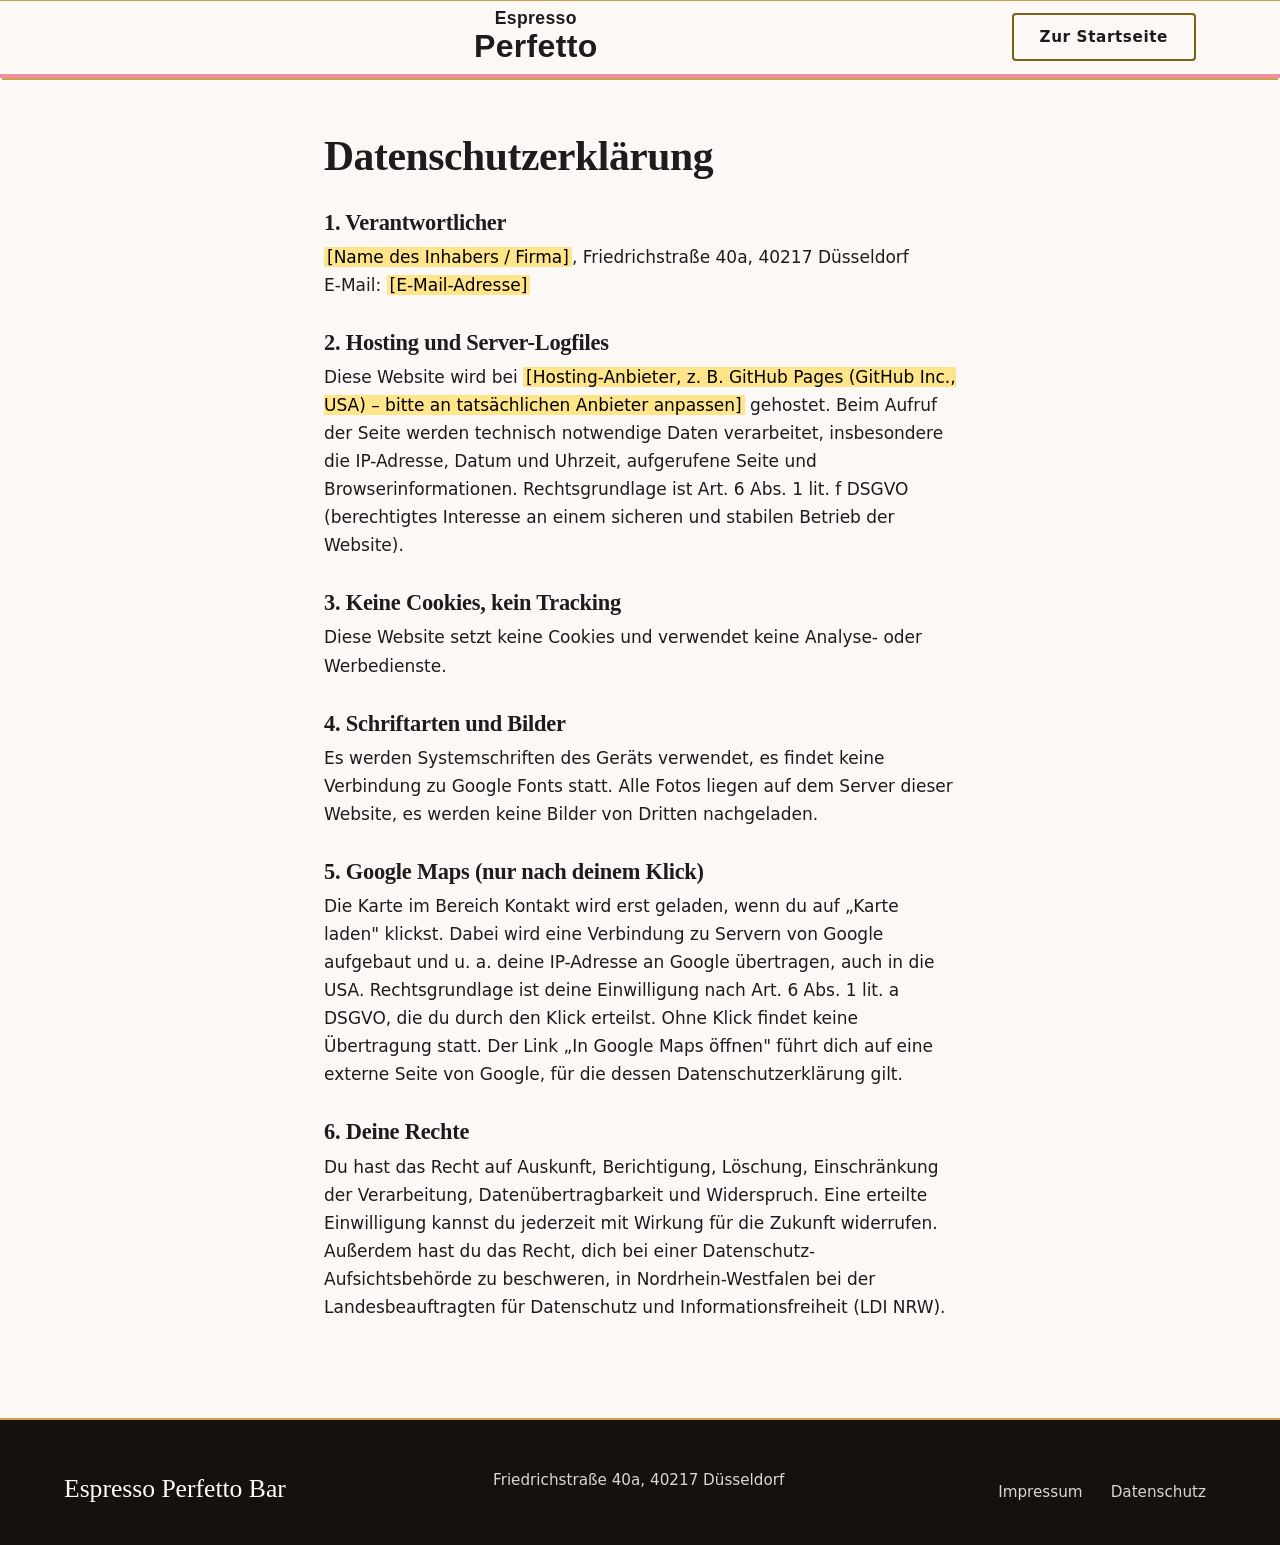
==== commit 087dc1d7: "Gold-Akzente nach den goldenen Details der Bar Co-Authored-By: Claude Opus 5.5 <noreply@anthropic.co" ====
--- a/datenschutz.html
+++ b/datenschutz.html
@@ -5,7 +5,7 @@
   <meta name="viewport" content="width=device-width, initial-scale=1.0">
   <title>Datenschutz – Espresso Perfetto Bar</title>
   <meta name="robots" content="noindex">
-  <link rel="stylesheet" href="style.css?v=9">
+  <link rel="stylesheet" href="style.css?v=10">
 </head>
 <body class="legal-page">
   <header class="nav nav--simple"><div class="nav__bar"><a class="logo" href="index.html"><span>Espresso</span><b>Perfetto</b></a><a class="btn btn--line" href="index.html">Zur Startseite</a></div></header>
--- a/style.css
+++ b/style.css
@@ -343,3 +343,40 @@
   .card { grid-template-columns: 1fr; }
   .card__col + .card__col { border-left: 0; border-top: 2px solid var(--orange); }
 }
+
+/* ===== Gold-Akzente (Wunsch von Mateo, 16.10.2026) =====
+   Abgeleitet von den goldenen Glühbirnen, dem Holzschild und den goldenen Kaffeetüten in der Bar.
+   Helles Gold nur auf Schwarz und Rosa, dunkles Gold für Text auf hellem Grund. */
+:root {
+  --gold: #c9a24a;
+  --gold-light: #e3c578;
+  --gold-dark: #7d5f17;
+  --orange: var(--gold);
+  --green: var(--gold-dark);
+}
+.topbar { border-bottom: 2px solid var(--gold); }
+.topbar a, .footer__logo b, .map__consent a { color: var(--gold-light); }
+.nav { border-bottom: 4px solid var(--pink); box-shadow: 0 1px 0 var(--gold) inset, 0 4px 0 -2px var(--gold); }
+.logo small { color: var(--gold-dark); }
+.ticker { border-block: 3px solid var(--gold); }
+.ticker span::after { background: var(--gold-dark); opacity: 1; }
+.btn--solid { background: var(--ink); color: var(--gold-light); box-shadow: inset 0 0 0 2px var(--gold); }
+.btn--solid:hover { background: var(--gold); color: var(--ink); }
+.btn--line { border-color: var(--gold-dark); }
+.hero__photo::after { border-color: rgba(227, 197, 120, .8); }
+.card { outline-color: var(--gold); }
+.card h3 { border-bottom-color: var(--gold); }
+.card h3 span, .prices .p { color: var(--gold-light); }
+.card__col + .card__col { border-color: var(--gold); }
+.score { background: var(--pink); }
+.score__num span { color: var(--ink); text-shadow: 3px 3px 0 var(--gold); }
+.score .btn--paper { background: var(--ink); color: var(--gold-light); }
+.visit { border-top: 4px solid var(--gold); }
+.visit h2 { color: var(--gold-light); }
+.hours tr.is-today th, .hours tr.is-today td { color: var(--gold-light); }
+.hours th, .hours td { border-top-color: rgba(227, 197, 120, .3); }
+.map__actions .btn--solid { background: var(--gold); color: var(--ink); box-shadow: none; }
+.footer { border-top: 2px solid var(--gold); }
+.illo, .illo--bean { color: var(--gold); }
+.know__list > div, .guide__list > div { border-top-color: var(--gold-dark); }
+.home__art img { box-shadow: 10px 10px 0 var(--gold); }
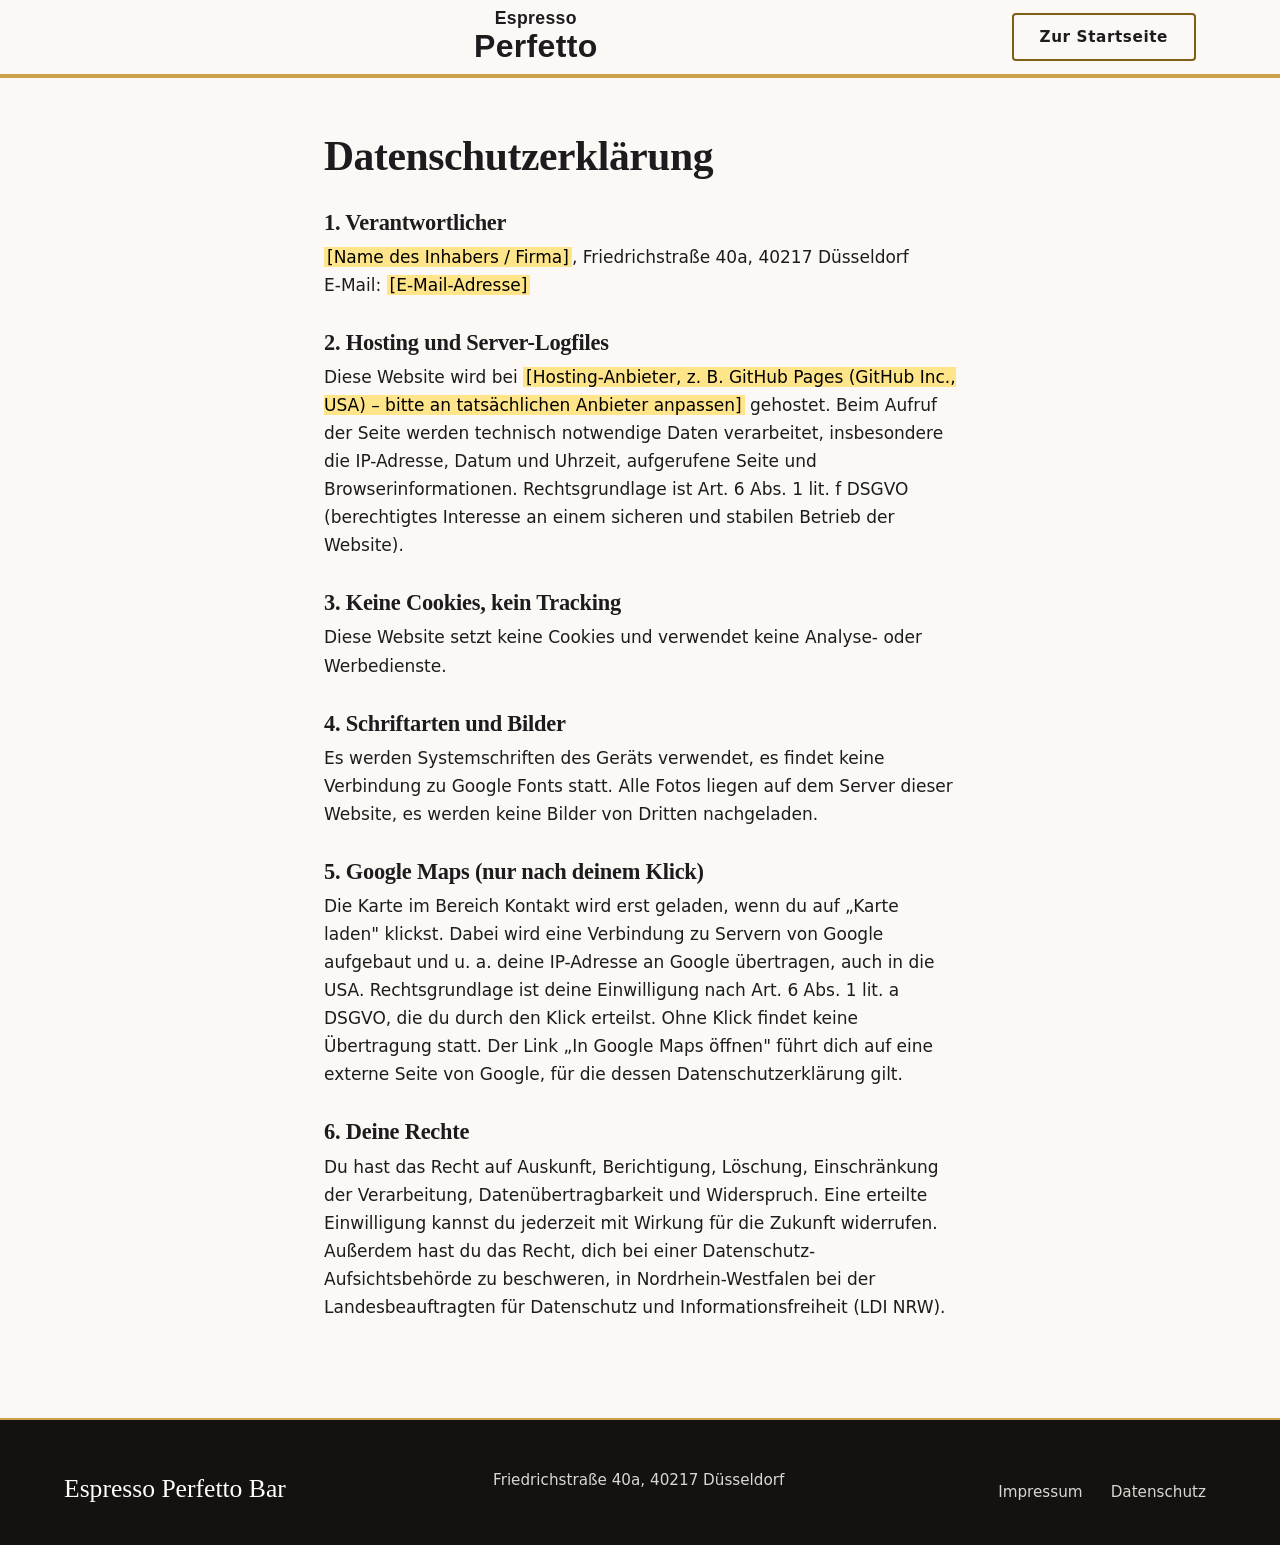
==== commit e8aa74d4: "Gold als Hauptfarbe, Rosa nur noch als Akzent Co-Authored-By: Claude Opus 5.5 <noreply@anthropic.com" ====
--- a/datenschutz.html
+++ b/datenschutz.html
@@ -5,7 +5,7 @@
   <meta name="viewport" content="width=device-width, initial-scale=1.0">
   <title>Datenschutz – Espresso Perfetto Bar</title>
   <meta name="robots" content="noindex">
-  <link rel="stylesheet" href="style.css?v=10">
+  <link rel="stylesheet" href="style.css?v=12">
 </head>
 <body class="legal-page">
   <header class="nav nav--simple"><div class="nav__bar"><a class="logo" href="index.html"><span>Espresso</span><b>Perfetto</b></a><a class="btn btn--line" href="index.html">Zur Startseite</a></div></header>
--- a/style.css
+++ b/style.css
@@ -380,3 +380,21 @@
 .illo, .illo--bean { color: var(--gold); }
 .know__list > div, .guide__list > div { border-top-color: var(--gold-dark); }
 .home__art img { box-shadow: 10px 10px 0 var(--gold); }
+.visit .kicker { color: var(--gold-light); }
+.visit .btn--paper { background: var(--gold); color: var(--ink); }
+.map { background: #141214; }
+
+/* ===== Gold vor Rosa (Wunsch von Mateo, 16.10.2026) =====
+   Gold ist jetzt die Hauptfarbe für Flächen, Rosa nur noch als feiner Akzent. */
+:root { --paper-2: #f4ead3; }
+.nav { border-bottom: 4px solid var(--gold); box-shadow: none; }
+.topbar { border-bottom: 3px solid var(--pink); }
+.ticker { background: var(--gold); color: var(--ink); border-block: 3px solid var(--ink); }
+.ticker span::after { background: var(--ink); opacity: .5; }
+.score { background: linear-gradient(135deg, #b8902f 0%, var(--gold) 45%, var(--gold-light) 100%); color: var(--ink); }
+.score__num span { text-shadow: 3px 3px 0 rgba(255, 255, 255, .35); }
+.praise li { border-color: rgba(29, 27, 29, .5); }
+.split--rev { background: var(--paper-2); }
+.home__art img { box-shadow: 10px 10px 0 var(--pink); }
+.strip__track { scrollbar-color: var(--gold) transparent; }
+.status { border-color: var(--gold); }
